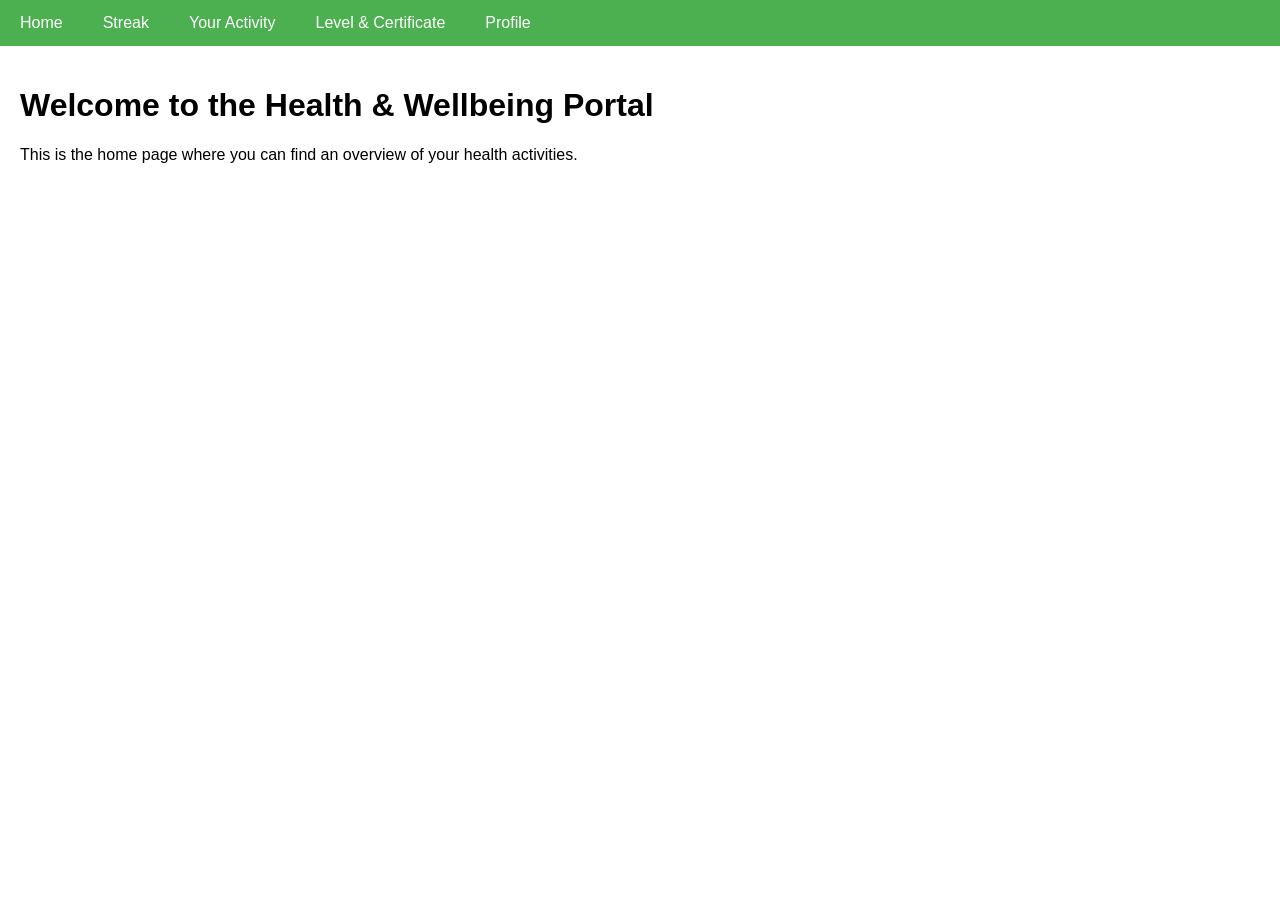
==== index.html @ 2f73d064 "Create index.html Adding basic structure" ====
<!DOCTYPE html>
<html lang="en">
<head>
    <meta charset="UTF-8">
    <meta name="viewport" content="width=device-width, initial-scale=1.0">
    <title>Health & Wellbeing</title>
    <style>
        body {
            font-family: Arial, sans-serif;
            margin: 0;
            padding: 0;
        }
        .navbar {
            background-color: #4CAF50;
            overflow: hidden;
        }
        .navbar a {
            float: left;
            display: block;
            color: white;
            text-align: center;
            padding: 14px 20px;
            text-decoration: none;
        }
        .navbar a:hover {
            background-color: #ddd;
            color: black;
        }
        .content {
            padding: 20px;
        }
        .home, .profile {
            display: none;
        }
    </style>
</head>
<body>

    <div class="navbar">
        <a href="#" onclick="showPage('home')">Home</a>
        <a href="#" onclick="showPage('streak')">Streak</a>
        <a href="#" onclick="showPage('activity')">Your Activity</a>
        <a href="#" onclick="showPage('level')">Level & Certificate</a>
        <a href="#" onclick="showPage('profile')">Profile</a>
    </div>

    <div id="home" class="content home">
        <h1>Welcome to the Health & Wellbeing Portal</h1>
        <p>This is the home page where you can find an overview of your health activities.</p>
    </div>

    <div id="profile" class="content profile">
        <h1>Your Profile</h1>
        <p>Here you can see and edit your personal details.</p>
    </div>

    <script>
        function showPage(page) {
            const pages = document.querySelectorAll('.content');
            pages.forEach(function (element) {
                element.style.display = 'none';
            });
            document.getElementById(page).style.display = 'block';
        }

        // Show the home page by default
        showPage('home');
    </script>

</body>
</html>
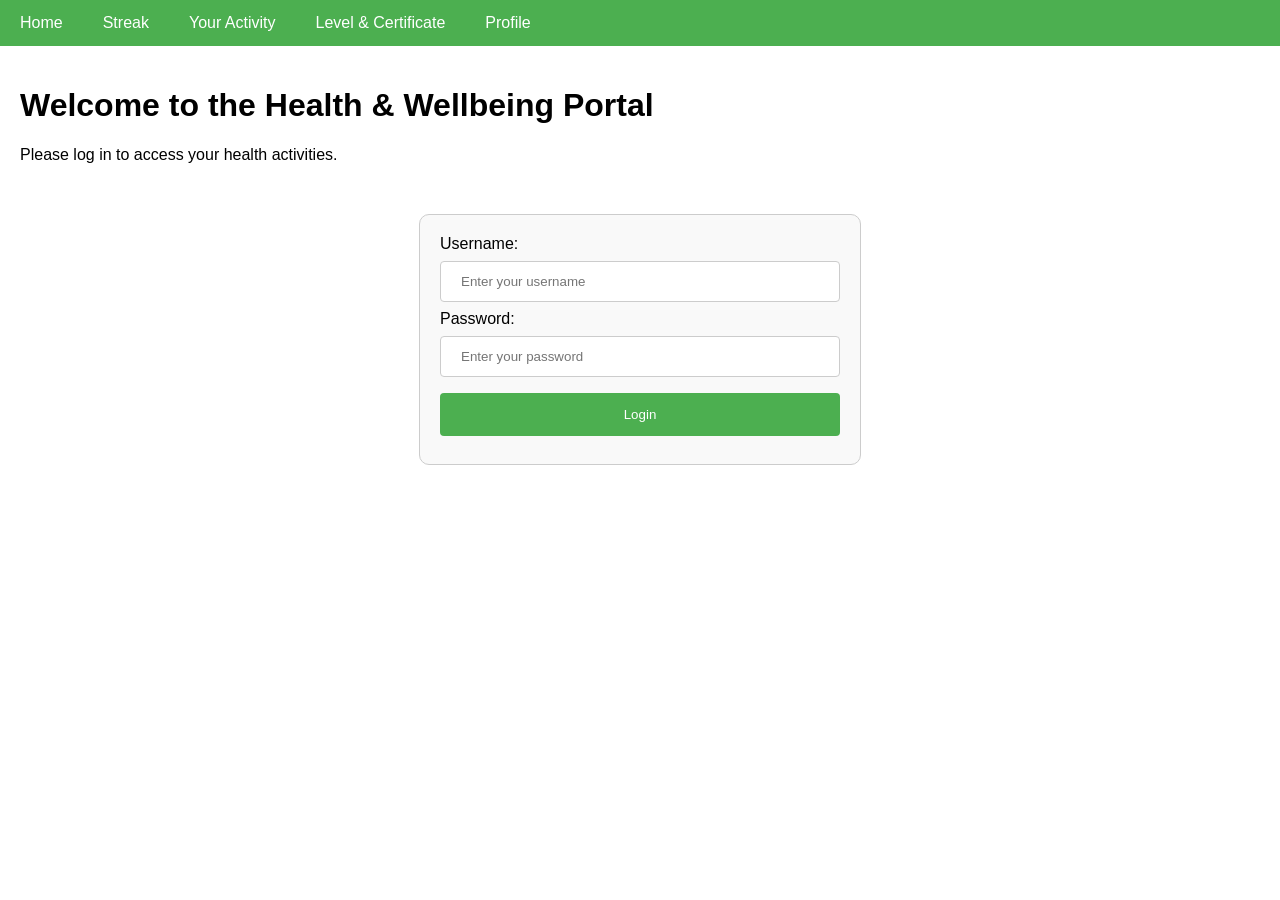
==== commit 3a59e11b: "Update index.html" ====
--- a/index.html
+++ b/index.html
@@ -32,6 +32,37 @@
         .home, .profile {
             display: none;
         }
+        .login-container {
+            max-width: 400px;
+            margin: 50px auto;
+            padding: 20px;
+            border: 1px solid #ccc;
+            border-radius: 10px;
+            background-color: #f9f9f9;
+        }
+        .login-container input[type="text"],
+        .login-container input[type="password"] {
+            width: 100%;
+            padding: 12px 20px;
+            margin: 8px 0;
+            display: inline-block;
+            border: 1px solid #ccc;
+            border-radius: 4px;
+            box-sizing: border-box;
+        }
+        .login-container input[type="submit"] {
+            width: 100%;
+            background-color: #4CAF50;
+            color: white;
+            padding: 14px 20px;
+            margin: 8px 0;
+            border: none;
+            border-radius: 4px;
+            cursor: pointer;
+        }
+        .login-container input[type="submit"]:hover {
+            background-color: #45a049;
+        }
     </style>
 </head>
 <body>
@@ -46,7 +77,19 @@
 
     <div id="home" class="content home">
         <h1>Welcome to the Health & Wellbeing Portal</h1>
-        <p>This is the home page where you can find an overview of your health activities.</p>
+        <p>Please log in to access your health activities.</p>
+
+        <div class="login-container">
+            <form onsubmit="login(event)">
+                <label for="username">Username:</label>
+                <input type="text" id="username" name="username" placeholder="Enter your username" required>
+
+                <label for="password">Password:</label>
+                <input type="password" id="password" name="password" placeholder="Enter your password" required>
+
+                <input type="submit" value="Login">
+            </form>
+        </div>
     </div>
 
     <div id="profile" class="content profile">
@@ -63,6 +106,20 @@
             document.getElementById(page).style.display = 'block';
         }
 
+        function login(event) {
+            event.preventDefault(); // Prevent the form from submitting the traditional way
+            const username = document.getElementById('username').value;
+            const password = document.getElementById('password').value;
+
+            // Simple authentication (for demonstration purposes)
+            if (username === 'admin' && password === 'password') {
+                alert('Login successful!');
+                showPage('profile'); // Redirect to profile page on successful login
+            } else {
+                alert('Invalid credentials. Please try again.');
+            }
+        }
+
         // Show the home page by default
         showPage('home');
     </script>
